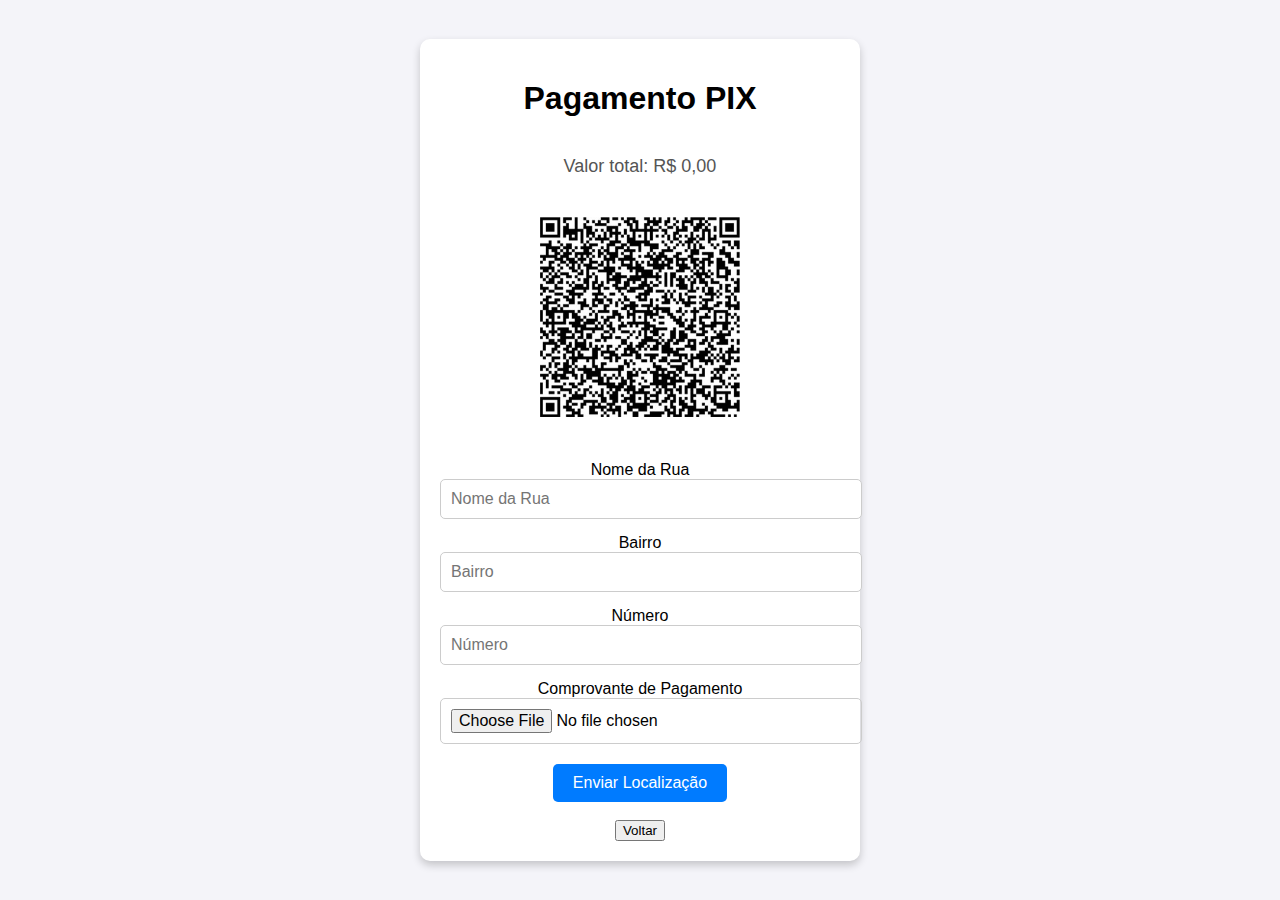
==== pagina-de-pagamento.html @ 8fe91178 "add features and fixed bugs" ====
<!DOCTYPE html>
<html lang="en">
<head>
    <meta charset="UTF-8">
    <meta name="viewport" content="width=device-width, initial-scale=1.0">
    <title>Pagamento PIX</title>
        <style>
            body {
                font-family: Arial, sans-serif;
                margin: 0;
                padding: 0;
                display: flex; /* Alterado para flexbox */
                justify-content: center; /* Centraliza horizontalmente */
                align-items: center; /* Centraliza verticalmente */
                height: 100vh;
                background-color: #f4f4f9;
            }
            .payment-container {
                display: flex; /* Adicionado para flexbox */
                flex-direction: column; /* Alinha os elementos verticalmente */
                align-items: center; /* Centraliza os elementos horizontalmente */
                text-align: center;
                background: #fff;
                padding: 20px;
                border-radius: 10px;
                box-shadow: 0 4px 8px rgba(0, 0, 0, 0.2);
                max-width: 400px;
                width: 100%;
            }
            .payment-container p {
                font-size: 18px;
                margin-bottom: 20px;
                color: #555;
            }
            .qr-code {
                margin: 20px 0;
            }
            .qr-code img {
                width: 200px;
                height: 200px;
            }
            .back-button {
                display: inline-block;
                margin-top: 20px;
                padding: 10px 20px;
                background-color: #007bff;
                color: #fff;
                text-decoration: none;
                border-radius: 5px;
                font-size: 16px;
            }
            .back-button:hover {
                background-color: #0056b3;
            }
            form {
                width: 100%; /* Garante que o formulário ocupe toda a largura do contêiner */
                margin-top: 20px; /* Adicionado para espaçamento entre o QR Code e o formulário */
            }
            .mb-3 {
                margin-bottom: 15px; /* Adicionado para espaçamento entre os campos do formulário */
            }
            .form-control {
                width: 100%; /* Garante que os campos ocupem toda a largura disponível */
                padding: 10px;
                border: 1px solid #ccc;
                border-radius: 5px;
                font-size: 16px;
            }
            .btn-primary {
                padding: 10px 20px;
                background-color: #007bff;
                color: #fff;
                border: none;
                border-radius: 5px;
                font-size: 16px;
                cursor: pointer;
            }
            .btn-primary:hover {
                background-color: #0056b3;
            }
        </style>
</head>

<body>
    <div class="payment-container">
        <h1>Pagamento PIX</h1>
        <p>Valor total: <span id="total-value">R$ 0,00</span></p>
        <div class="qr-code">
            <img src="images/qrcode_page-0001.jpg" alt="QR Code PIX">
        </div>
        <!-- Formulário movido para dentro do contêiner -->
        <form id="location-form">
            <div class="mb-3">
                <label for="nomeRua" class="form-label">Nome da Rua</label>
                <input type="text" class="form-control" id="nomeRua" placeholder="Nome da Rua" required>
            </div>
            <div class="mb-3">
                <label for="bairro" class="form-label">Bairro</label>
                <input type="text" class="form-control" id="bairro" placeholder="Bairro" required>
            </div>
            <div class="mb-3">
                <label for="numero" class="form-label">Número</label>
                <input class="form-control" id="numero" rows="5" placeholder="Número" required>
            </div>
            <div class="mb-3">
                <label for="comprovante" class="form-label">Comprovante de Pagamento</label>
                <input type="file" class="form-control" id="comprovante" accept="image/*" required>
            </div>
            <p id="payment-warning" style="color: red; font-weight: bold;">
                

            </p>
            <div class="text-center">
                <button type="submit" class="btn btn-primary">Enviar Localização</button>
            </div>
            <br>
        </form>
        <button onclick="proceedToGoBack()" >Voltar</button>
        
    </div>

    <script>
        // Puxar o valor total do localStorage
        const totalValue = localStorage.getItem('cartTotal') || '0.00';
        document.getElementById('total-value').textContent = `R$ ${parseFloat(totalValue).toFixed(2).replace('.', ',')}`;
    </script>

    <script src="script.js"></script>

</body>
</html>
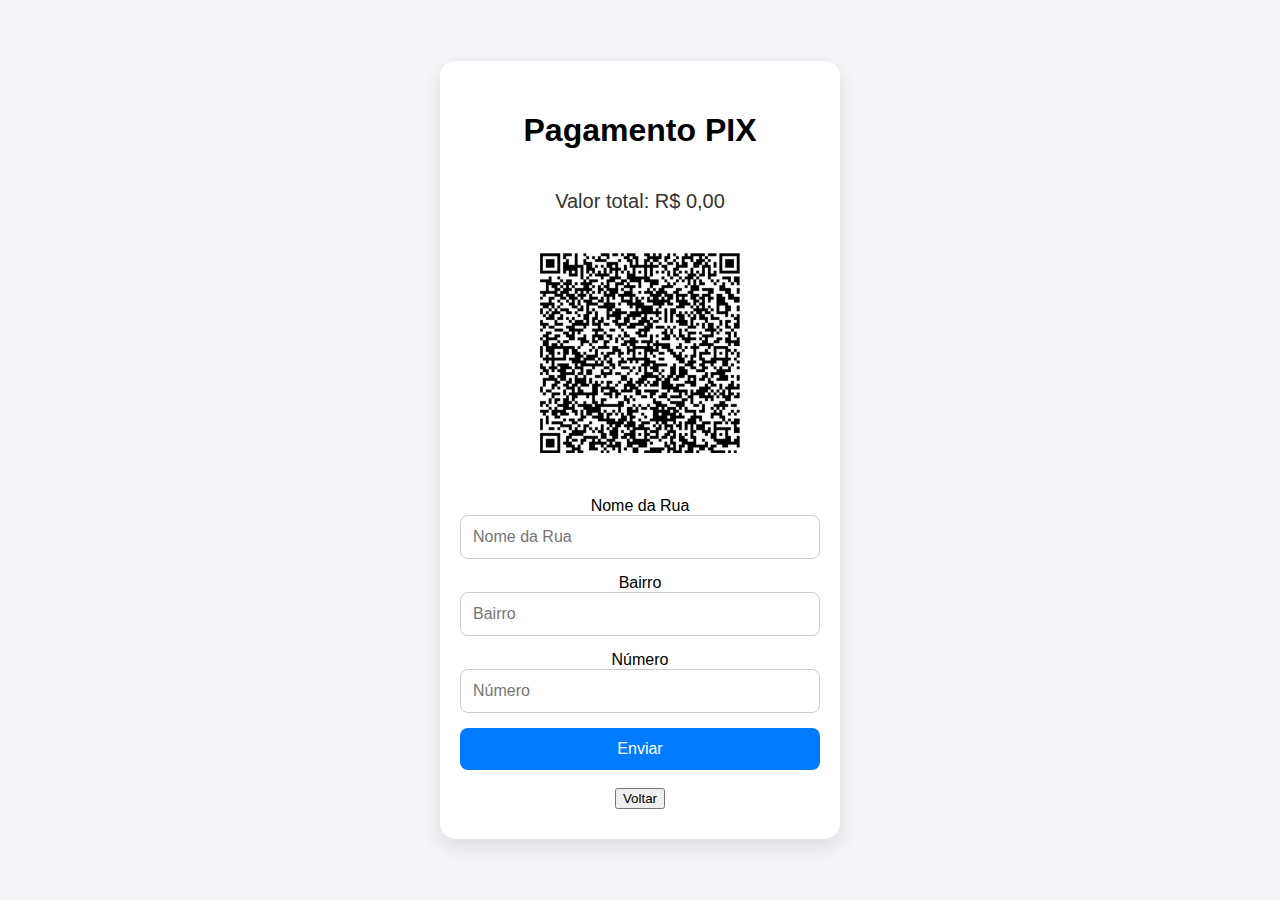
==== commit 5dac2165: "atualizado 2.0" ====
--- a/pagina-de-pagamento.html
+++ b/pagina-de-pagamento.html
@@ -1,131 +1,80 @@
 <!DOCTYPE html>
 <html lang="en">
+
 <head>
     <meta charset="UTF-8">
     <meta name="viewport" content="width=device-width, initial-scale=1.0">
     <title>Pagamento PIX</title>
-        <style>
-            body {
-                font-family: Arial, sans-serif;
-                margin: 0;
-                padding: 0;
-                display: flex; /* Alterado para flexbox */
-                justify-content: center; /* Centraliza horizontalmente */
-                align-items: center; /* Centraliza verticalmente */
-                height: 100vh;
-                background-color: #f4f4f9;
-            }
-            .payment-container {
-                display: flex; /* Adicionado para flexbox */
-                flex-direction: column; /* Alinha os elementos verticalmente */
-                align-items: center; /* Centraliza os elementos horizontalmente */
-                text-align: center;
-                background: #fff;
-                padding: 20px;
-                border-radius: 10px;
-                box-shadow: 0 4px 8px rgba(0, 0, 0, 0.2);
-                max-width: 400px;
-                width: 100%;
-            }
-            .payment-container p {
-                font-size: 18px;
-                margin-bottom: 20px;
-                color: #555;
-            }
-            .qr-code {
-                margin: 20px 0;
-            }
-            .qr-code img {
-                width: 200px;
-                height: 200px;
-            }
-            .back-button {
-                display: inline-block;
-                margin-top: 20px;
-                padding: 10px 20px;
-                background-color: #007bff;
-                color: #fff;
-                text-decoration: none;
-                border-radius: 5px;
-                font-size: 16px;
-            }
-            .back-button:hover {
-                background-color: #0056b3;
-            }
-            form {
-                width: 100%; /* Garante que o formulário ocupe toda a largura do contêiner */
-                margin-top: 20px; /* Adicionado para espaçamento entre o QR Code e o formulário */
-            }
-            .mb-3 {
-                margin-bottom: 15px; /* Adicionado para espaçamento entre os campos do formulário */
-            }
-            .form-control {
-                width: 100%; /* Garante que os campos ocupem toda a largura disponível */
-                padding: 10px;
-                border: 1px solid #ccc;
-                border-radius: 5px;
-                font-size: 16px;
-            }
-            .btn-primary {
-                padding: 10px 20px;
-                background-color: #007bff;
-                color: #fff;
-                border: none;
-                border-radius: 5px;
-                font-size: 16px;
-                cursor: pointer;
-            }
-            .btn-primary:hover {
-                background-color: #0056b3;
-            }
-        </style>
+
+    <!-- Importa o CSS externo para estilizar a página -->
+    <link rel="stylesheet" href="paginaPagamento.css">
+
+    <!-- Ícone da aba do navegador -->
+    <link rel="icon" href="images/fav-icon-pizzaria.png">
 </head>
 
 <body>
     <div class="payment-container">
         <h1>Pagamento PIX</h1>
+
+        <!-- Exibe o valor total a ser pago -->
         <p>Valor total: <span id="total-value">R$ 0,00</span></p>
+
+        <!-- Mostra o QR Code para pagamento via PIX -->
         <div class="qr-code">
             <img src="images/qrcode_page-0001.jpg" alt="QR Code PIX">
         </div>
-        <!-- Formulário movido para dentro do contêiner -->
+
+        <!-- Formulário para o cliente preencher o endereço -->
         <form id="location-form">
             <div class="mb-3">
                 <label for="nomeRua" class="form-label">Nome da Rua</label>
                 <input type="text" class="form-control" id="nomeRua" placeholder="Nome da Rua" required>
             </div>
+
             <div class="mb-3">
                 <label for="bairro" class="form-label">Bairro</label>
                 <input type="text" class="form-control" id="bairro" placeholder="Bairro" required>
             </div>
+
             <div class="mb-3">
                 <label for="numero" class="form-label">Número</label>
-                <input class="form-control" id="numero" rows="5" placeholder="Número" required>
+                <input type="text" class="form-control" id="numero" placeholder="Número" required>
             </div>
-            <div class="mb-3">
-                <label for="comprovante" class="form-label">Comprovante de Pagamento</label>
-                <input type="file" class="form-control" id="comprovante" accept="image/*" required>
-            </div>
-            <p id="payment-warning" style="color: red; font-weight: bold;">
-                
 
-            </p>
+            <!-- Botão para tentar enviar o formulário -->
             <div class="text-center">
-                <button type="submit" class="btn btn-primary">Enviar Localização</button>
+                <button type="submit" class="btn btn-primary">Enviar</button>
             </div>
             <br>
         </form>
-        <button onclick="proceedToGoBack()" >Voltar</button>
-        
+
+        <!-- Botão para voltar à página anterior -->
+        <div class="text-center">
+            <button onclick="proceedToGoBack()" class="btn btn-secondary">Voltar</button>
+        </div>
     </div>
 
     <script>
-        // Puxar o valor total do localStorage
+        // Atualiza o valor total do pedido usando o valor salvo no Local Storage
         const totalValue = localStorage.getItem('cartTotal') || '0.00';
         document.getElementById('total-value').textContent = `R$ ${parseFloat(totalValue).toFixed(2).replace('.', ',')}`;
+
+        // Impede o envio do formulário e exibe um alerta
+        document.getElementById('location-form').addEventListener('submit', function (event) {
+            event.preventDefault(); // Impede o envio normal do formulário
+            alert('Você precisa realizar o pagamento para enviar o pedido.');
+        });
+
+        // Função para voltar para a página anterior
+        function proceedToGoBack() {
+            window.history.back();
+        }
     </script>
 
+    <!-- Script adicional (se houver funcionalidades extras no script.js) -->
     <script src="script.js"></script>
 
 </body>
+
 </html>--- a/paginaPagamento.css
+++ b/paginaPagamento.css
@@ -0,0 +1,157 @@
+/* Garantir que padding e borda não aumentem o tamanho do elemento */
+* {
+    box-sizing: border-box;
+}
+
+/* Estiliza o body da página */
+body {
+    font-family: Arial, sans-serif;
+    /* Define a fonte */
+    margin: 0;
+    /* Remove a margem padrão */
+    padding: 0;
+    /* Remove o preenchimento padrão */
+    display: flex;
+    /* Usado para centralizar o conteúdo */
+    justify-content: center;
+    /* Alinha o conteúdo horizontalmente no centro */
+    align-items: center;
+    /* Alinha o conteúdo verticalmente no centro */
+    min-height: 100vh;
+    /* Garante que a altura mínima seja 100% da altura da tela */
+    background-color: #f4f4f9;
+    /* Define a cor de fundo suave */
+}
+
+/* Contêiner do pagamento */
+.payment-container {
+    display: flex;
+    /* Exibe o contêiner como flexbox */
+    flex-direction: column;
+    /* Organiza os itens na vertical */
+    align-items: center;
+    /* Alinha os itens no centro */
+    background: #fff;
+    /* Cor de fundo branca */
+    padding: 30px 20px;
+    /* Espaçamento interno */
+    border-radius: 15px;
+    /* Bordas arredondadas */
+    box-shadow: 0 8px 20px rgba(0, 0, 0, 0.1);
+    /* Sombra suave ao redor */
+    max-width: 400px;
+    /* Largura máxima do contêiner */
+    width: 90%;
+    /* Largura para se ajustar a telas menores */
+    text-align: center;
+    /* Centraliza o texto */
+}
+
+/* Estilo do parágrafo dentro do container de pagamento */
+.payment-container p {
+    font-size: 20px;
+    /* Tamanho da fonte */
+    margin-bottom: 20px;
+    /* Espaçamento abaixo do parágrafo */
+    color: #333;
+    /* Cor do texto */
+}
+
+/* Estilo do QR Code */
+.qr-code {
+    margin: 20px 0;
+    /* Margem superior e inferior */
+}
+
+.qr-code img {
+    width: 200px;
+    /* Largura da imagem */
+    height: 200px;
+    /* Altura da imagem */
+    object-fit: cover;
+    /* Garante que a imagem preencha o espaço sem distorcer */
+}
+
+/* Estilo do botão de voltar */
+.back-button {
+    display: inline-block;
+    /* Exibe o botão como um bloco inline */
+    margin-top: 20px;
+    /* Margem superior */
+    padding: 12px 24px;
+    /* Espaçamento interno */
+    background-color: #007bff;
+    /* Cor de fundo do botão */
+    color: #fff;
+    /* Cor do texto */
+    text-decoration: none;
+    /* Remove a decoração de link */
+    border-radius: 8px;
+    /* Bordas arredondadas */
+    font-size: 16px;
+    /* Tamanho da fonte */
+    transition: background-color 0.3s ease;
+    /* Transição suave para a mudança de cor */
+}
+
+/* Efeito de hover para o botão de voltar */
+.back-button:hover {
+    background-color: #0056b3;
+    /* Muda a cor do fundo quando o mouse passa por cima */
+}
+
+/* Estiliza o formulário */
+form {
+    width: 100%;
+    /* Largura completa do formulário */
+    margin-top: 20px;
+    /* Margem superior */
+}
+
+/* Margem para os campos do formulário */
+.mb-3 {
+    margin-bottom: 15px;
+    /* Margem inferior */
+}
+
+/* Estilo para os campos de entrada */
+.form-control {
+    width: 100%;
+    /* Largura completa */
+    padding: 12px;
+    /* Espaçamento interno */
+    border: 1px solid #ccc;
+    /* Borda com cor suave */
+    border-radius: 8px;
+    /* Bordas arredondadas */
+    font-size: 16px;
+    /* Tamanho da fonte */
+}
+
+/* Estilo do botão de envio */
+.btn-primary {
+    width: 100%;
+    /* Largura completa do botão */
+    padding: 12px;
+    /* Espaçamento interno */
+    background-color: #007bff;
+    /* Cor de fundo */
+    color: #fff;
+    /* Cor do texto */
+    border: none;
+    /* Sem borda */
+    border-radius: 8px;
+    /* Bordas arredondadas */
+    font-size: 16px;
+    /* Tamanho da fonte */
+    cursor: pointer;
+    /* Muda o cursor para indicar que é clicável */
+    transition: background-color 0.3s ease;
+    /* Transição suave */
+}
+
+/* Efeito de hover para o botão de envio */
+.btn-primary:hover {
+    background-color: #0056b3;
+    /* Muda a cor do fundo ao passar o mouse */
+}